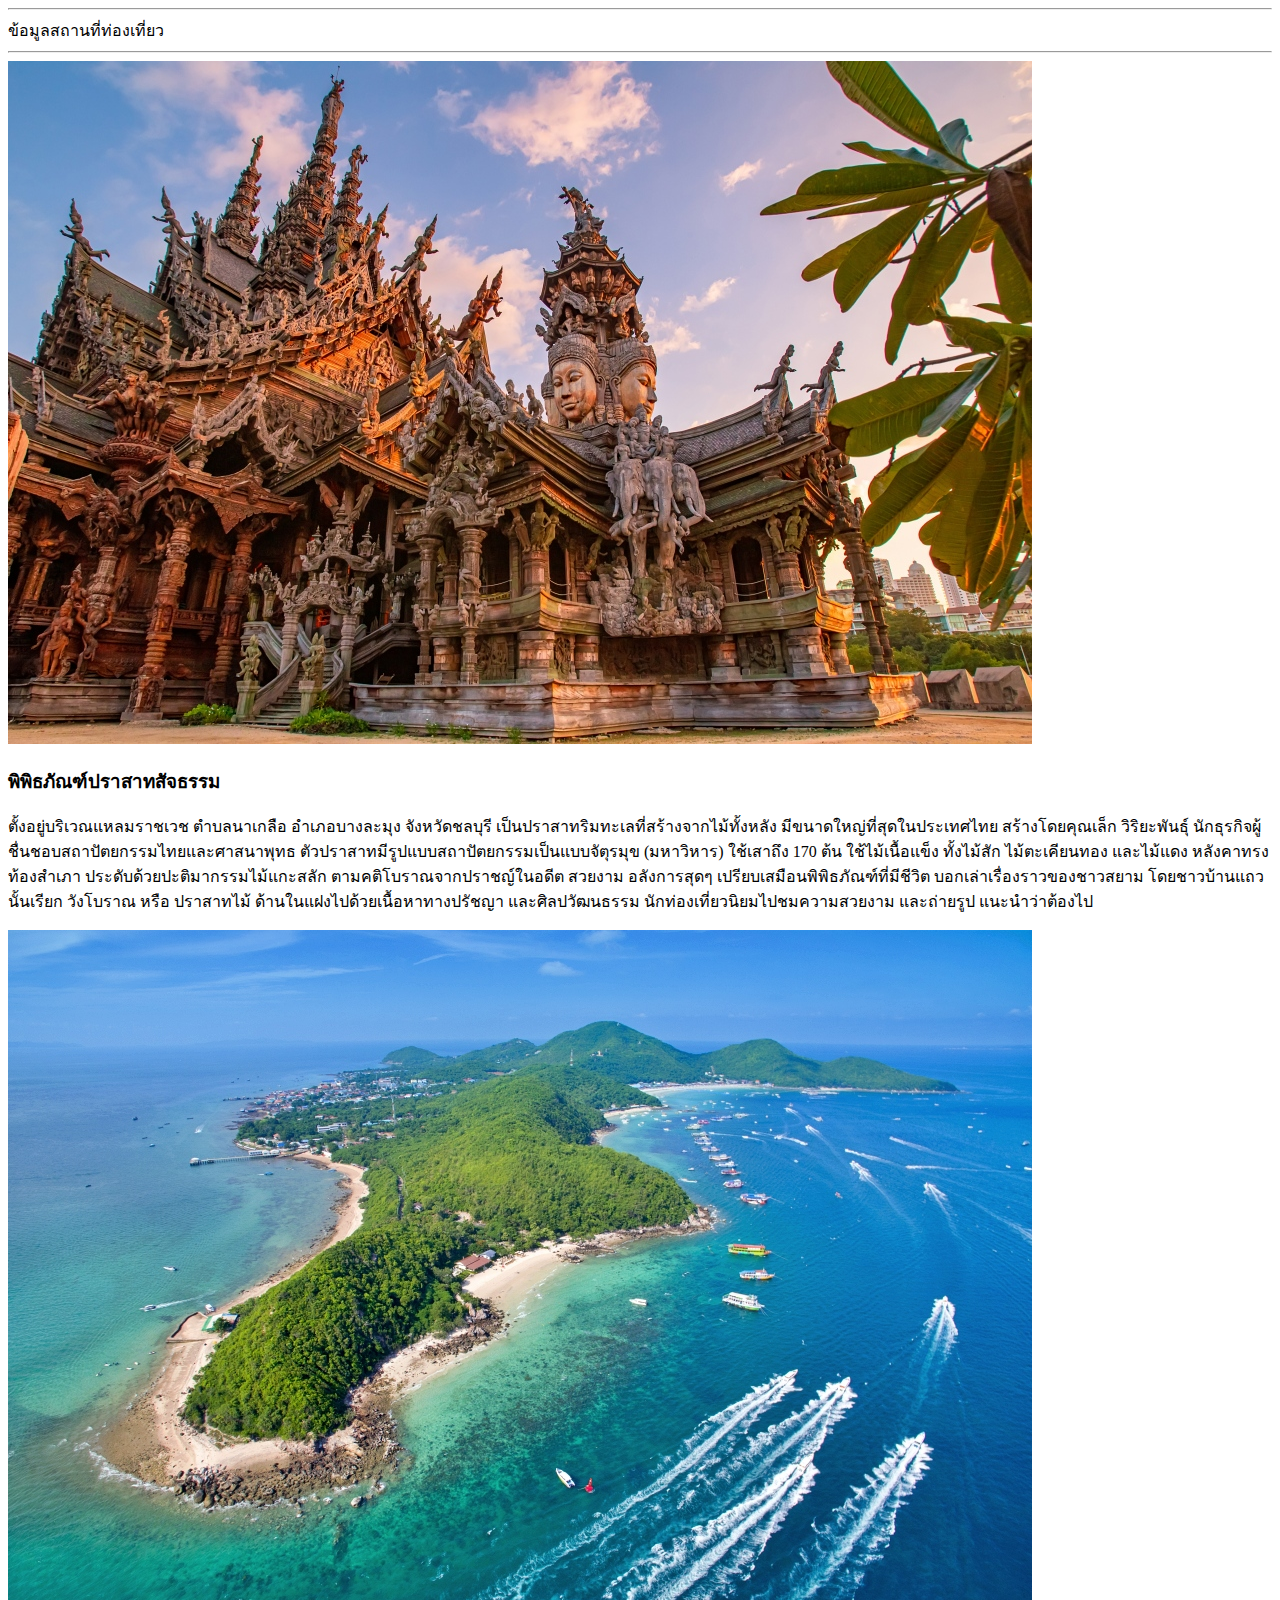
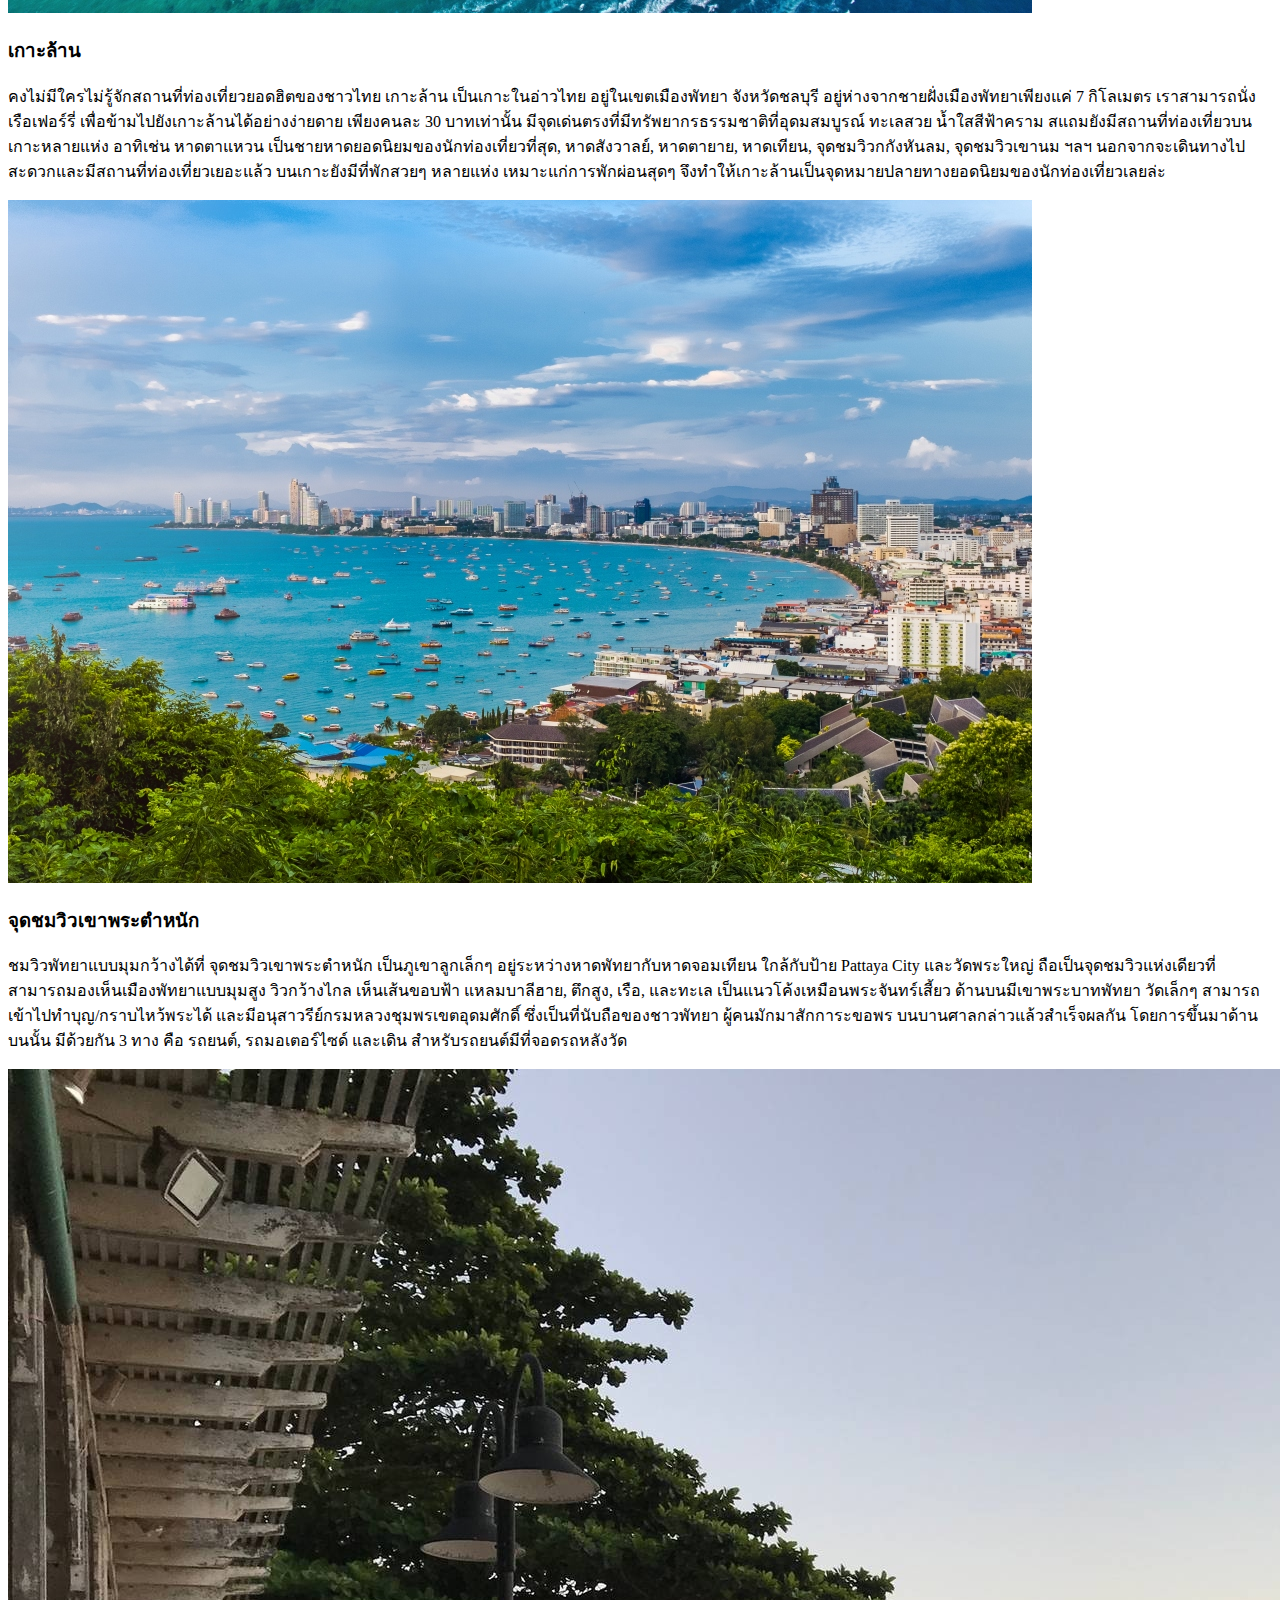
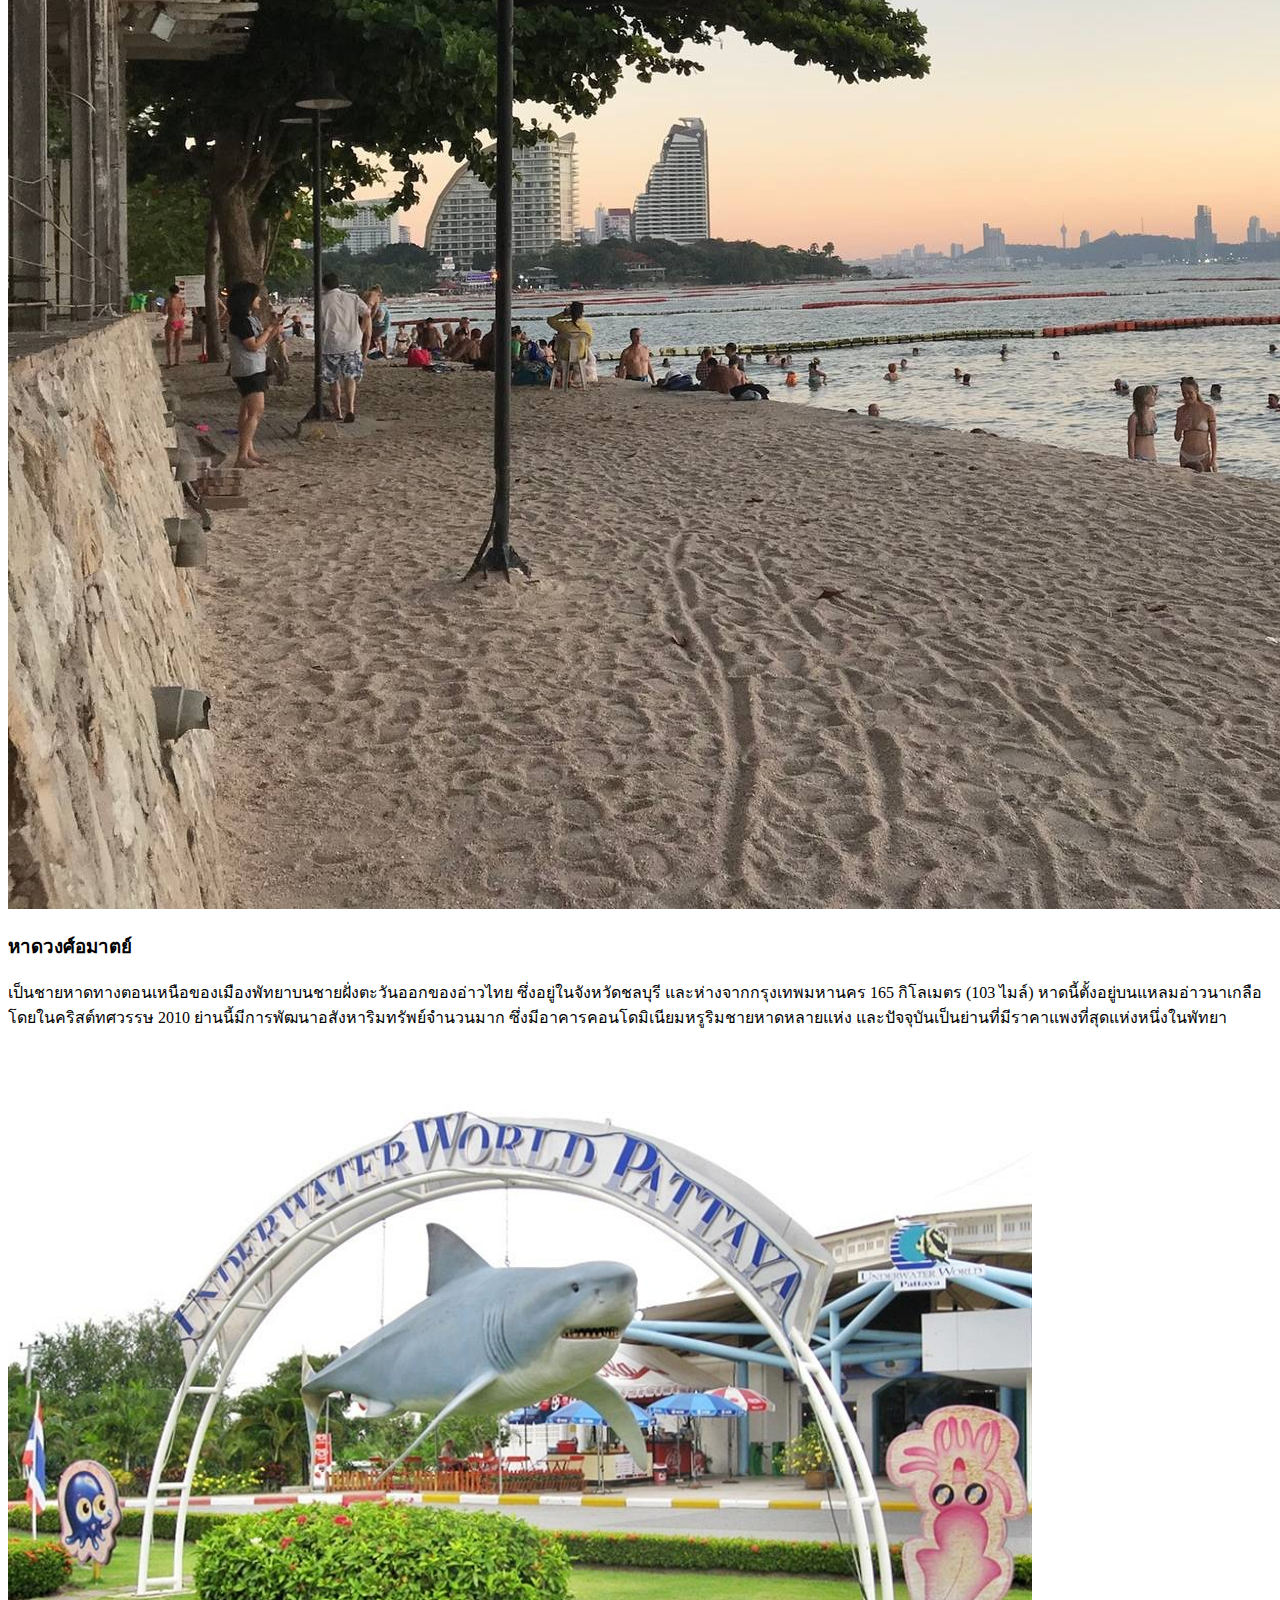
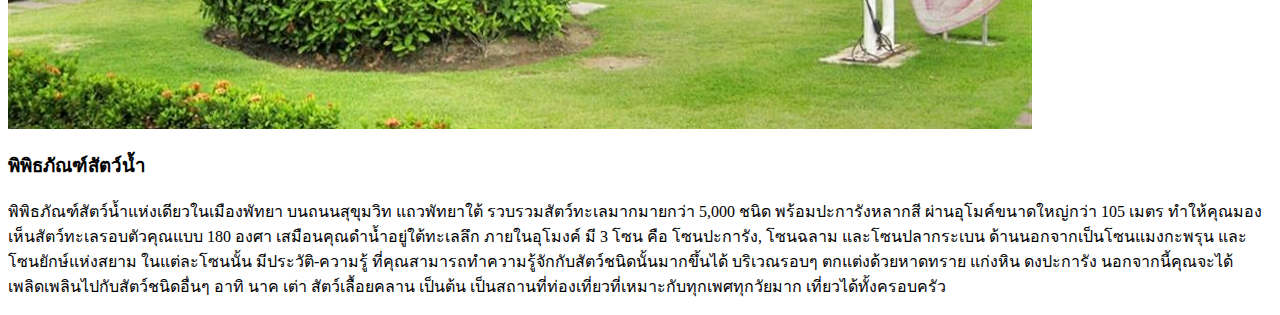
==== attractions.html @ 841179fe "เพิ่มไฟล์เดิมทั้งหมด" ====
<!DOCTYPE html>
<html lang="en">
    <head>
        <meta charset="UTF-8">
        <meta name="viewport" content="width=device-width, initial-scale=1.0">
        <title>ข้อมูลสถานที่ท่องเที่ยว</title>
        <link rel="stylesheet" href="css/styles.css">
    </head>
<body>
    <main>
        <div class="container">
            <section id="tour" class="section">
                <div class="title">
                    <hr class="line-left">
                    <span>ข้อมูลสถานที่ท่องเที่ยว</span>
                    <hr class="line-right">
                </div>
                <div class="grid-info">
                    <img class="col-img" src="images/pic1.jpg" alt="พิพิธภัณฑ์ปราสาทสัจธรรม" srcset="">
                    <article>
                        <div>
                            <h3>พิพิธภัณฑ์ปราสาทสัจธรรม</h3>
                            <p>ตั้งอยู่บริเวณแหลมราชเวช ตำบลนาเกลือ อำเภอบางละมุง จังหวัดชลบุรี เป็นปราสาทริมทะเลที่สร้างจากไม้ทั้งหลัง มีขนาดใหญ่ที่สุดในประเทศไทย สร้างโดยคุณเล็ก วิริยะพันธุ์ นักธุรกิจผู้ชื่นชอบสถาปัตยกรรมไทยและศาสนาพุทธ ตัวปราสาทมีรูปแบบสถาปัตยกรรมเป็นแบบจัตุรมุข (มหาวิหาร) ใช้เสาถึง 170 ต้น ใช้ไม้เนื้อแข็ง ทั้งไม้สัก ไม้ตะเคียนทอง และไม้แดง หลังคาทรงท้องสำเภา ประดับด้วยปะติมากรรมไม้แกะสลัก ตามคติโบราณจากปราชญ์ในอดีต สวยงาม อลังการสุดๆ เปรียบเสมือนพิพิธภัณฑ์ที่มีชีวิต บอกเล่าเรื่องราวของชาวสยาม โดยชาวบ้านแถวนั้นเรียก วังโบราณ หรือ ปราสาทไม้ ด้านในแฝงไปด้วยเนื้อหาทางปรัชญา และศิลปวัฒนธรรม นักท่องเที่ยวนิยมไปชมความสวยงาม และถ่ายรูป แนะนำว่าต้องไป</p>
                            <!-- ลิงก์รูปภาพ https://www.suratthanitourism.com/wp-content/uploads/2019/08/%E0%B8%AD%E0%B8%B8%E0%B8%97%E0%B8%A2%E0%B8%B2%E0%B8%99%E0%B9%81%E0%B8%AB%E0%B9%88%E0%B8%87%E0%B8%8A%E0%B8%B2%E0%B8%95%E0%B8%B4%E0%B9%80%E0%B8%82%E0%B8%B2%E0%B8%AA%E0%B8%81_23.jpg -->
                        </div>
                    </article>
                </div>
                <div class="grid-info">
                    <img class="col-img" src="images/pic3.jpg" alt="เกาะล้าน" srcset="">
                    <article>
                        <div>
                            <h3>เกาะล้าน</h3>
                            <p>คงไม่มีใครไม่รู้จักสถานที่ท่องเที่ยวยอดฮิตของชาวไทย เกาะล้าน เป็นเกาะในอ่าวไทย อยู่ในเขตเมืองพัทยา จังหวัดชลบุรี อยู่ห่างจากชายฝั่งเมืองพัทยาเพียงแค่ 7 กิโลเมตร เราสามารถนั่งเรือเฟอร์รี่ เพื่อข้ามไปยังเกาะล้านได้อย่างง่ายดาย เพียงคนละ 30 บาทเท่านั้น มีจุดเด่นตรงที่มีทรัพยากรธรรมชาติที่อุดมสมบูรณ์ ทะเลสวย น้ำใสสีฟ้าคราม สแถมยังมีสถานที่ท่องเที่ยวบนเกาะหลายแห่ง อาทิเช่น หาดตาแหวน เป็นชายหาดยอดนิยมของนักท่องเที่ยวที่สุด, หาดสังวาลย์, หาดตายาย, หาดเทียน, จุดชมวิวกกังหันลม, จุดชมวิวเขานม ฯลฯ นอกจากจะเดินทางไปสะดวกและมีสถานที่ท่องเที่ยวเยอะแล้ว บนเกาะยังมีที่พักสวยๆ หลายแห่ง เหมาะแก่การพักผ่อนสุดๆ จึงทำให้เกาะล้านเป็นจุดหมายปลายทางยอดนิยมของนักท่องเที่ยวเลยล่ะ</p>
                            <!-- ลิงก์รูปภาพ https://www.suratthanitourism.com/wp-content/uploads/2019/08/%E0%B8%AD%E0%B8%B8%E0%B8%97%E0%B8%A2%E0%B8%B2%E0%B8%99%E0%B9%81%E0%B8%AB%E0%B9%88%E0%B8%87%E0%B8%8A%E0%B8%B2%E0%B8%95%E0%B8%B4%E0%B9%80%E0%B8%82%E0%B8%B2%E0%B8%AA%E0%B8%81_23.jpg -->
                        </div>
                    </article>
                </div>
                <div class="grid-info">
                    <img class="col-img" src="images/pic2.jpg" alt="จุดชมวิวเขาพระตำหนัก" srcset="">
                    <article>
                        <div>
                            <h3>จุดชมวิวเขาพระตำหนัก</h3>
                            <p>ชมวิวพัทยาแบบมุมกว้างได้ที่ จุดชมวิวเขาพระตำหนัก เป็นภูเขาลูกเล็กๆ อยู่ระหว่างหาดพัทยากับหาดจอมเทียน ใกล้กับป้าย Pattaya City และวัดพระใหญ่ ถือเป็นจุดชมวิวแห่งเดียวที่สามารถมองเห็นเมืองพัทยาแบบมุมสูง วิวกว้างไกล เห็นเส้นขอบฟ้า แหลมบาลีฮาย, ตึกสูง, เรือ, และทะเล เป็นแนวโค้งเหมือนพระจันทร์เสี้ยว ด้านบนมีเขาพระบาทพัทยา วัดเล็กๆ สามารถเข้าไปทำบุญ/กราบไหว้พระได้ และมีอนุสาวรีย์กรมหลวงชุมพรเขตอุดมศักดิ์ ซึ่งเป็นที่นับถือของชาวพัทยา ผู้คนมักมาสักการะขอพร บนบานศาลกล่าวแล้วสำเร็จผลกัน โดยการขึ้นมาด้านบนนั้น มีด้วยกัน 3 ทาง คือ รถยนต์, รถมอเตอร์ไซด์ และเดิน สำหรับรถยนต์มีที่จอดรถหลังวัด</p>
                            <!-- ลิงก์รูปภาพ https://www.suratthanitourism.com/wp-content/uploads/2019/08/%E0%B8%AD%E0%B8%B8%E0%B8%97%E0%B8%A2%E0%B8%B2%E0%B8%99%E0%B9%81%E0%B8%AB%E0%B9%88%E0%B8%87%E0%B8%8A%E0%B8%B2%E0%B8%95%E0%B8%B4%E0%B9%80%E0%B8%82%E0%B8%B2%E0%B8%AA%E0%B8%81_23.jpg -->
                        </div>
                    </article>
                </div>
                <div class="grid-info">
                    <img class="col-img" src="images/pic5.jpg" alt="หาดวงศ์อมาตย์" srcset="">
                    <article>
                        <div>
                            <h3>หาดวงศ์อมาตย์</h3>
                            <p>เป็นชายหาดทางตอนเหนือของเมืองพัทยาบนชายฝั่งตะวันออกของอ่าวไทย ซึ่งอยู่ในจังหวัดชลบุรี และห่างจากกรุงเทพมหานคร 165 กิโลเมตร (103 ไมล์) หาดนี้ตั้งอยู่บนแหลมอ่าวนาเกลือ โดยในคริสต์ทศวรรษ 2010 ย่านนี้มีการพัฒนาอสังหาริมทรัพย์จำนวนมาก ซึ่งมีอาคารคอนโดมิเนียมหรูริมชายหาดหลายแห่ง และปัจจุบันเป็นย่านที่มีราคาแพงที่สุดแห่งหนึ่งในพัทยา</p>
                            <!-- ลิงก์รูปภาพ https://www.suratthanitourism.com/wp-content/uploads/2019/08/%E0%B8%AD%E0%B8%B8%E0%B8%97%E0%B8%A2%E0%B8%B2%E0%B8%99%E0%B9%81%E0%B8%AB%E0%B9%88%E0%B8%87%E0%B8%8A%E0%B8%B2%E0%B8%95%E0%B8%B4%E0%B9%80%E0%B8%82%E0%B8%B2%E0%B8%AA%E0%B8%81_23.jpg -->
                        </div>
                    </article>
                </div>
                <div class="grid-info">
                    <img class="col-img" src="images/pic4.jpg" alt="พิพิธภัณฑ์สัตว์น้ำ" srcset="">
                    <article>
                        <div>
                            <h3>พิพิธภัณฑ์สัตว์น้ำ</h3>
                            <p>พิพิธภัณฑ์สัตว์น้ำแห่งเดียวในเมืองพัทยา บนถนนสุขุมวิท แถวพัทยาใต้ รวบรวมสัตว์ทะเลมากมายกว่า 5,000 ชนิด พร้อมปะการังหลากสี ผ่านอุโมค์ขนาดใหญ่กว่า 105 เมตร ทำให้คุณมองเห็นสัตว์ทะเลรอบตัวคุณแบบ 180 องศา เสมือนคุณดำน้ำอยู่ใต้ทะเลลึก ภายในอุโมงค์ มี 3 โซน คือ โซนปะการัง, โซนฉลาม และโซนปลากระเบน ด้านนอกจากเป็นโซนแมงกะพรุน และโซนยักษ์แห่งสยาม ในแต่ละโซนนั้น มีประวัติ-ความรู้ ที่คุณสามารถทำความรู้จักกับสัตว์ชนิดนั้นมากขึ้นได้ บริเวณรอบๆ ตกแต่งด้วยหาดทราย แก่งหิน ดงปะการัง นอกจากนี้คุณจะได้เพลิดเพลินไปกับสัตว์ชนิดอื่นๆ อาทิ นาค เต่า สัตว์เลื้อยคลาน เป็นต้น เป็นสถานที่ท่องเที่ยวที่เหมาะกับทุกเพศทุกวัยมาก เที่ยวได้ทั้งครอบครัว</p>
                            <!-- ลิงก์รูปภาพ https://www.suratthanitourism.com/wp-content/uploads/2019/08/%E0%B8%AD%E0%B8%B8%E0%B8%97%E0%B8%A2%E0%B8%B2%E0%B8%99%E0%B9%81%E0%B8%AB%E0%B9%88%E0%B8%87%E0%B8%8A%E0%B8%B2%E0%B8%95%E0%B8%B4%E0%B9%80%E0%B8%82%E0%B8%B2%E0%B8%AA%E0%B8%81_23.jpg -->
                        </div>
                    </article>
                </div>
            </section>
        </div>
    </main>
</body>
</html>
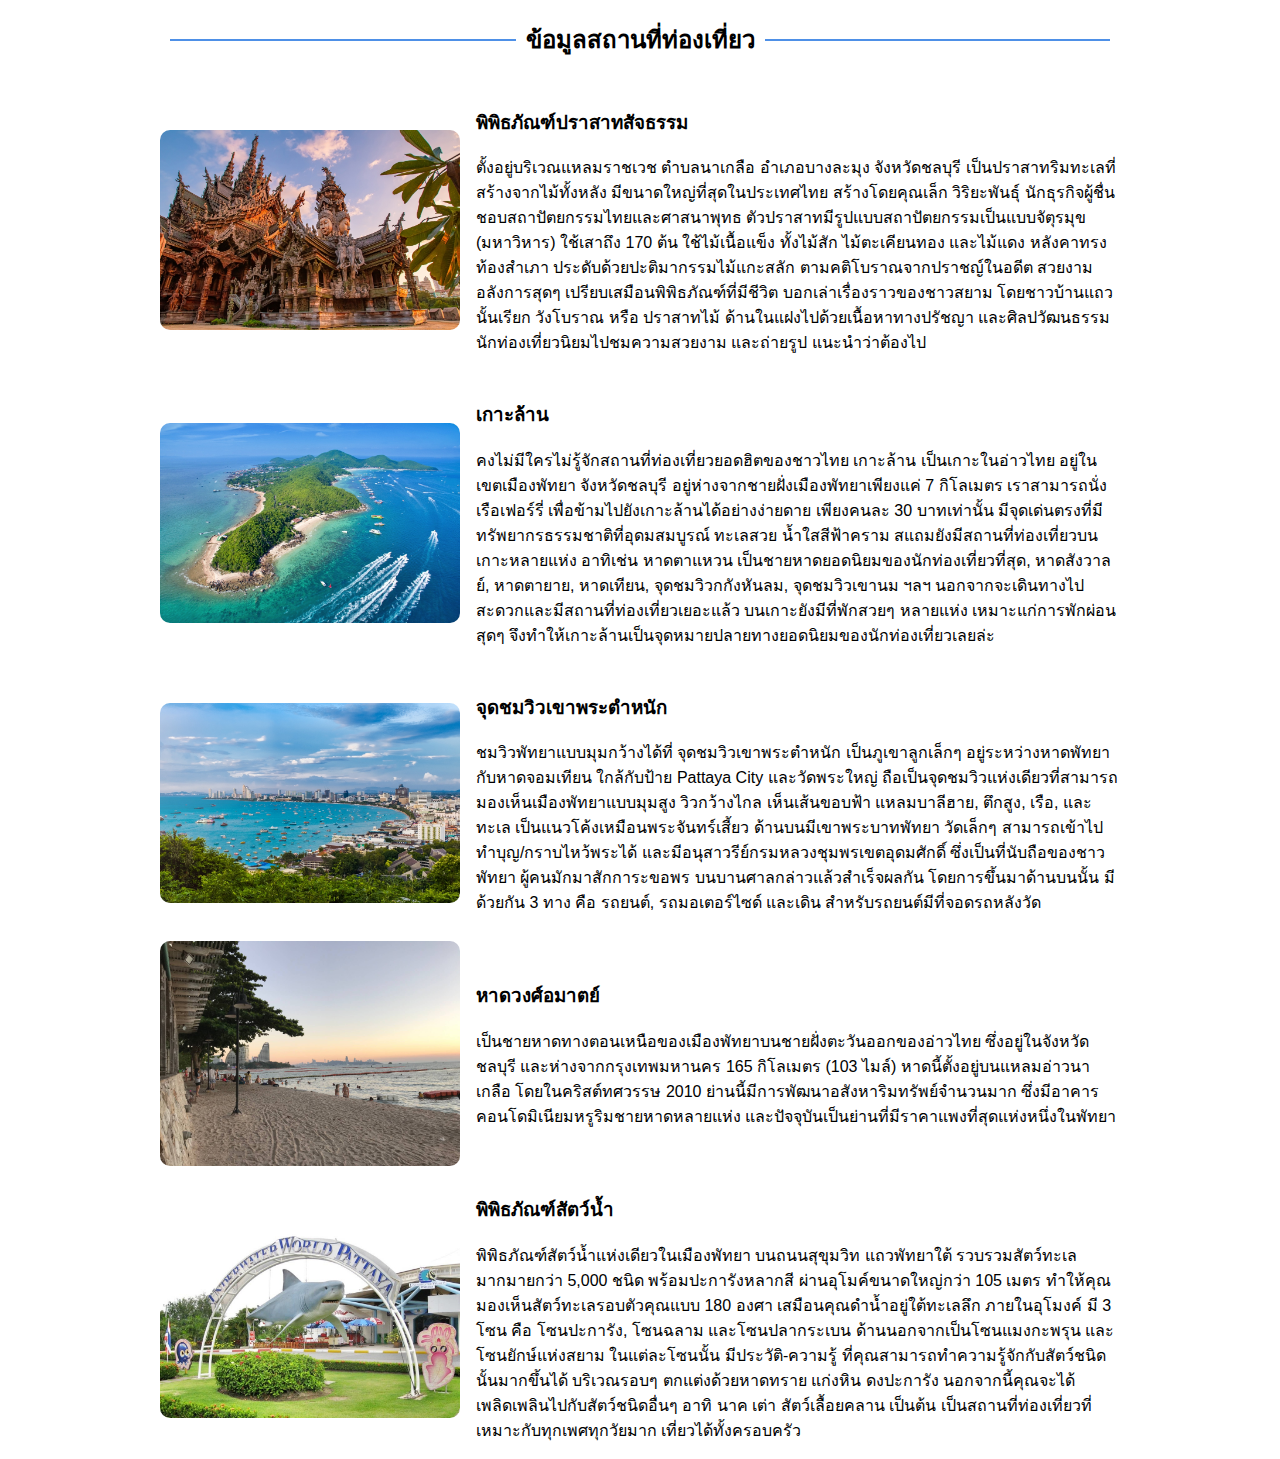
==== commit 94349afb: "เพิ่ม Search Box" ====
--- a/attractions.html
+++ b/attractions.html
@@ -4,7 +4,7 @@
         <meta charset="UTF-8">
         <meta name="viewport" content="width=device-width, initial-scale=1.0">
         <title>ข้อมูลสถานที่ท่องเที่ยว</title>
-        <link rel="stylesheet" href="css/styles.css">
+        <link rel="stylesheet" href="css/style.css">
     </head>
 <body>
     <main>
--- a/css/style.css
+++ b/css/style.css
@@ -0,0 +1,215 @@
+body {
+    padding: 0px;
+    margin: 0px;
+    font-family: "Kanit", sans-serif;
+    font-weight: 500;
+    font-style: normal;
+}
+/* index.html */
+.nav-list {
+    background-color: rgb(3, 78, 121);
+    list-style: none;
+    display: flex;
+    justify-content: center;
+    padding: 20px 0px 20px 0px;
+}
+.nav-list a {
+    font-size: 1.2rem;
+    text-decoration: none;
+    color: #ffffff;
+    padding: 2rem;
+}
+.nav-list a:hover{
+    color: #000000;
+}
+.nav-list a[aria-current="page"] {
+    font-weight: bold;
+    color: #ffffff;
+}
+.container{
+    width: 960px;
+    padding-left: 3rem;
+    padding-right: 3rem;
+    margin-left: auto;
+    margin-right: auto;
+}
+.grid-hl{
+    display: grid;
+    gap: 1rem;
+    grid-template-columns: 1fr 1fr 1fr;
+}
+.pic{
+    display: flex;
+    width: 100%;
+    height: 100%; 
+    flex-direction: column;
+    align-items: center;
+    justify-content: center;
+}
+.pic-img{
+    width: 300px;
+    height: auto;
+    border-radius: 10px;
+}
+.logo{
+    display: flex;
+    justify-content: center;
+}
+.logo img{
+    width: 1920px;
+    height: auto;
+    padding-top: 10px;
+}
+.text-center{
+    display: flex;
+    justify-content: center;
+}
+footer {
+    background: rgb(3, 78, 121)range;
+    color: #fff;
+    text-align: center;
+    padding-left: 3rem;
+    padding-right: 3rem;
+    margin-left: auto;
+    margin-right: auto;
+    bottom: 0;
+   }
+   .grid-info {
+    display: grid;
+    grid-template-columns: auto 1fr; 
+    gap: 1rem; 
+    align-items: center;
+    padding-top: 10px;
+}
+.grid-info img {
+    max-width: 300px;
+    border-radius: 10px;
+}
+.title {
+    display: flex;
+    align-items: center;
+    justify-content: center;
+    font-size: 24px;
+    font-weight: bold;
+    margin: 20px 0;
+}
+.line-left,
+.line-right {
+    flex: 1;
+    border: 0;
+    border-top: 2px solid #4e90e7; 
+    margin: 0 10px; 
+}
+/* contact.html */
+form {
+    background-color: #ffffff;
+    border-radius: 10px;
+    padding: 2rem;
+    box-shadow: 0 4px 8px rgba(0, 0, 0, 0.1);
+}
+
+.form-group {
+    margin-bottom: 1.5rem;
+}
+
+label {
+    display: block;
+    font-weight: bold;
+    margin-bottom: 0.5rem;
+}
+
+input, textarea, button {
+    width: 100%;
+    padding: 0.75rem;
+    border: 1px solid #cccccc;
+    border-radius: 5px;
+    font-size: 1rem;
+    box-sizing: border-box;
+}
+
+input:focus, textarea:focus {
+    border-color: #007bff;
+    outline: none;
+    box-shadow: 0 0 5px rgba(0, 123, 255, 0.5);
+}
+
+textarea {
+    resize: none;
+}
+
+button {
+    background-color: #007bff;
+    color: #ffffff;
+    border: none;
+    cursor: pointer;
+    transition: background-color 0.3s ease;
+}
+
+button:hover {
+    background-color: #0056b3;
+}
+
+small {
+    display: block;
+    margin-top: 0.5rem;
+    font-size: 0.9rem;
+    color: #666666;
+}
+.scroll-to-top {
+    position: fixed;
+    bottom: 20px;
+    right: 20px;
+    background-color: #007bff;
+    color: white;
+    border: none;
+    border-radius: 5px;
+    padding: 10px 15px;
+    cursor: pointer;
+    font-size: 16px;
+    display: none; /* ซ่อนปุ่มจนกว่าจะเลื่อนหน้าจอลง */
+}
+
+.scroll-to-top:hover {
+    background-color: #0056b3;
+}
+/* ทำให้ Navbar เป็น Hamburger Menu เมื่อหน้าจอเล็ก */
+.menu-toggle {
+    display: none; /* ซ่อนเมนู Hamburger ในตอนแรก */
+    flex-direction: column;
+    cursor: pointer;
+}
+
+.menu-toggle .bar {
+    width: 25px;
+    height: 3px;
+    background-color: #fff;
+    margin: 5px 0;
+}
+
+/* เมื่อหน้าจอเล็กกว่า 768px ให้แสดง Hamburger menu */
+@media (max-width: 768px) {
+    .nav-list {
+        display: none; /* ซ่อนเมนูเดิม */
+        flex-direction: column;
+        align-items: center;
+        width: 100%;
+        background-color: rgb(3, 78, 121); /* ทำให้เมนูมีพื้นหลัง */
+        position: absolute;
+        top: 60px; /* ปรับตำแหน่งของเมนู */
+        left: 0;
+    }
+
+    .menu-toggle {
+        display: flex; /* แสดง Hamburger menu */
+    }
+
+    .nav-list.active {
+        display: flex; /* เมื่อคลิกที่ Hamburger ให้แสดงเมนู */
+    }
+
+    .nav-list a {
+        padding: 1rem;
+        text-align: center;
+        width: 100%; /* ขยายลิงก์ให้เต็มความกว้าง */
+    }
+}
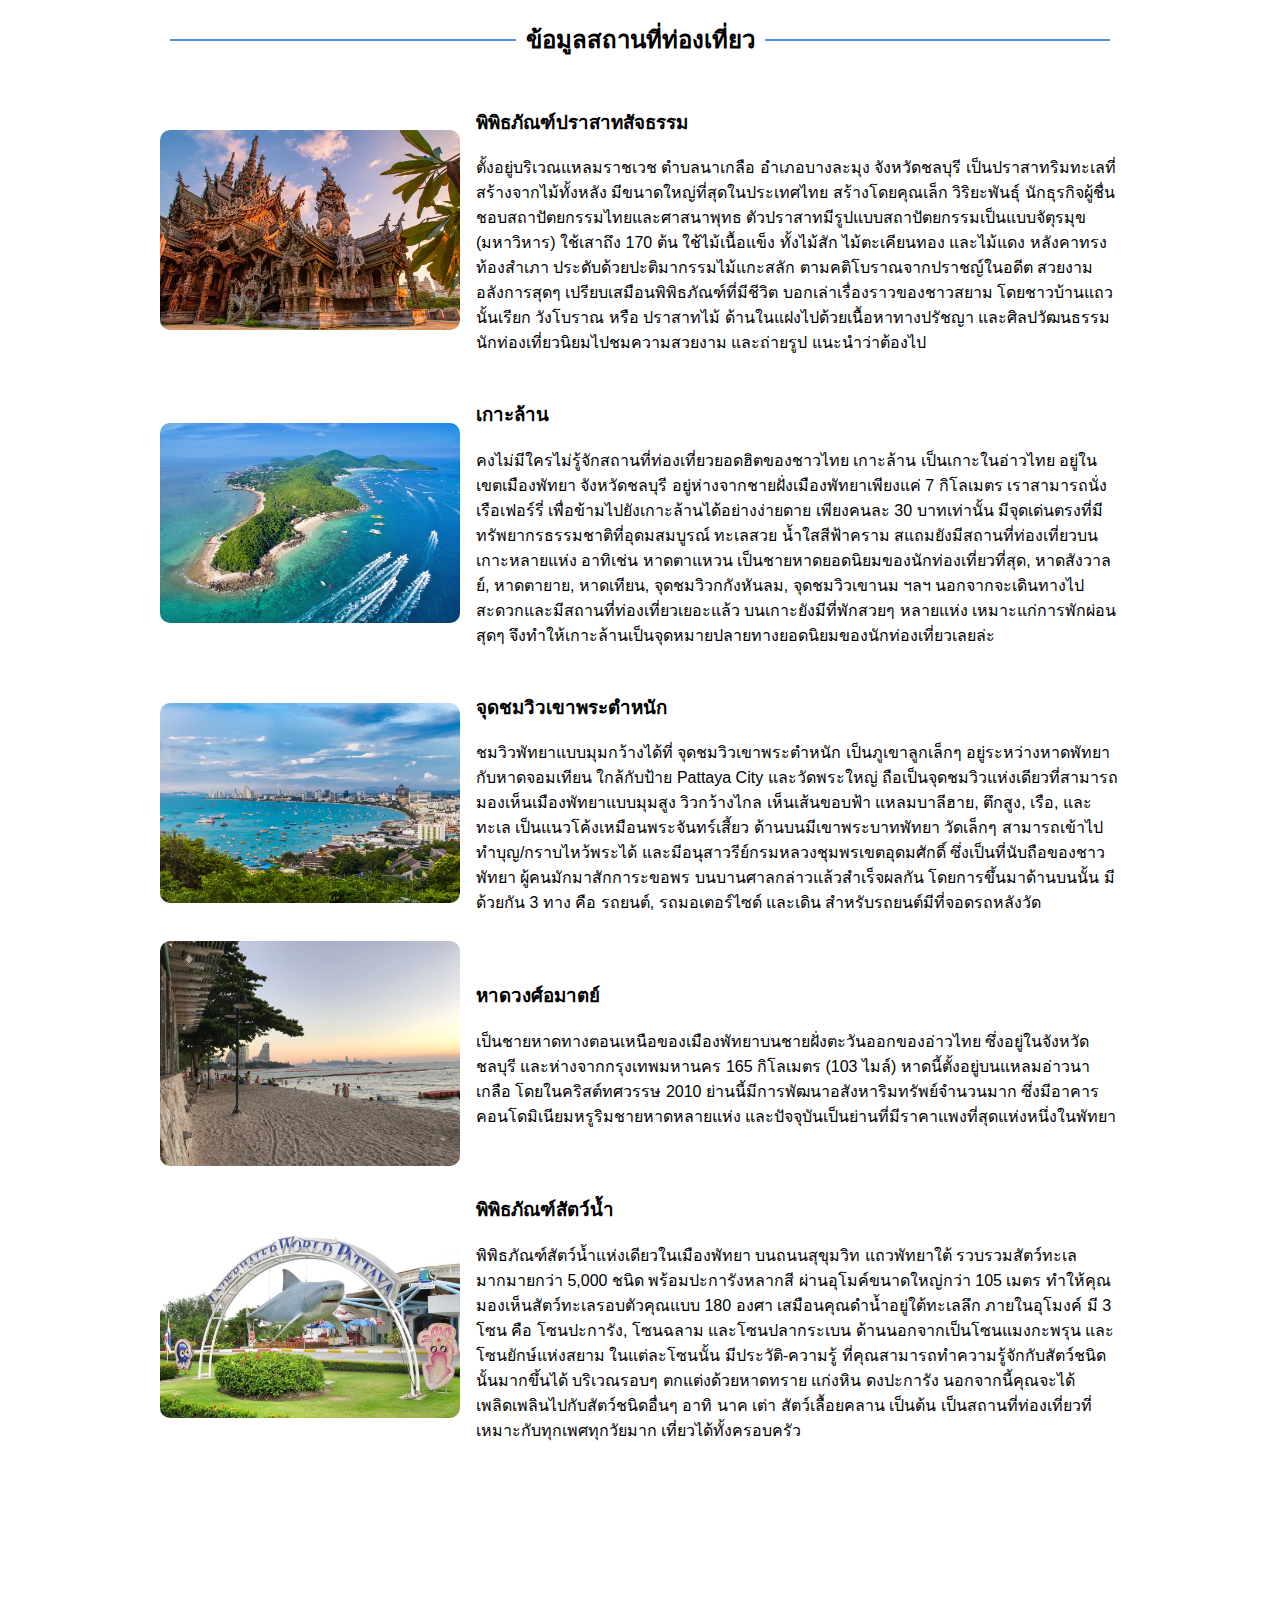
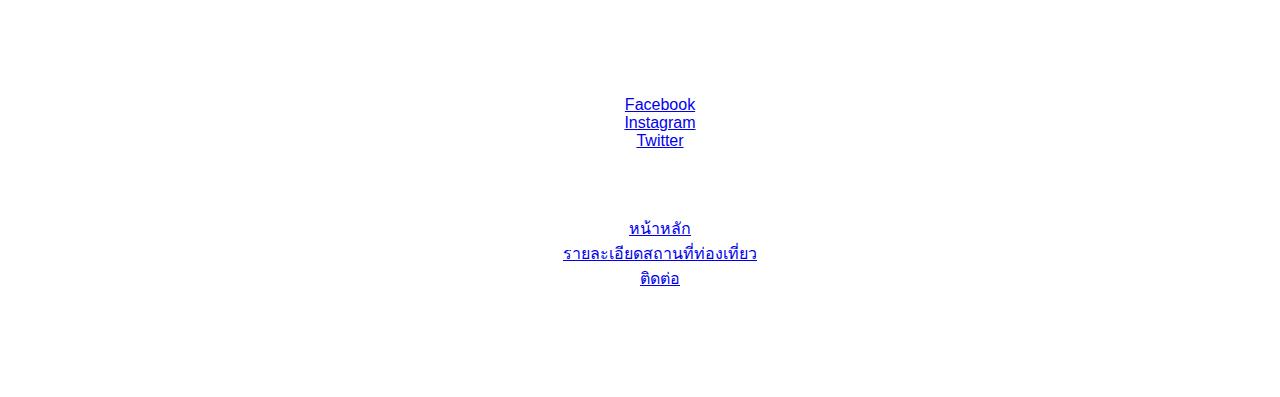
==== commit a9ab4bd5: "เพิ่ม Footer ในทุกหน้า" ====
--- a/attractions.html
+++ b/attractions.html
@@ -68,5 +68,45 @@
             </section>
         </div>
     </main>
+    <footer class="footer">
+        <div class="container">
+            <div class="row">
+                <!-- ข้อมูลติดต่อ -->
+                <div class="col-12 col-md-3 mb-4">
+                    <h5>ข้อมูลติดต่อ</h5>
+                    <p>ที่อยู่: 123 ถนนสายหลัก, จังหวัดชลบุรี, ประเทศไทย</p>
+                    <p>โทร: 012-345-6789</p>
+                    <p>อีเมล: contact@example.com</p>
+                </div>
+    
+                <!-- Social Media Links -->
+                <div class="col-12 col-md-3 mb-4">
+                    <h5>ติดตามเรา</h5>
+                    <ul class="list-unstyled">
+                        <li><a href="https://www.facebook.com" target="_blank">Facebook</a></li>
+                        <li><a href="https://www.instagram.com" target="_blank">Instagram</a></li>
+                        <li><a href="https://twitter.com" target="_blank">Twitter</a></li>
+                    </ul>
+                </div>
+    
+                <!-- ลิงก์เมนูที่สำคัญ -->
+                <div class="col-12 col-md-3 mb-4">
+                    <h5>เมนูสำคัญ</h5>
+                    <ul class="list-unstyled">
+                        <li><a href="index.html">หน้าหลัก</a></li>
+                        <li><a href="attractions.html">รายละเอียดสถานที่ท่องเที่ยว</a></li>
+                        <li><a href="contact.html">ติดต่อ</a></li>
+                    </ul>
+                </div>
+    
+                <!-- Copyright Notice -->
+                <div class="col-12 col-md-3 mb-4">
+                    <h5>ลิขสิทธิ์</h5>
+                    <p>&copy; 2025 ข้อมูลสถานที่ท่องเที่ยวในจังหวัดชลบุรี. All rights reserved.</p>
+                </div>
+            </div>
+        </div>
+        <button class="scroll-to-top" onclick="scrollToTop()">ขึ้นบน</button>
+    </footer>    
 </body>
 </html>--- a/css/style.css
+++ b/css/style.css
@@ -213,3 +213,142 @@
         width: 100%; /* ขยายลิงก์ให้เต็มความกว้าง */
     }
 }
+/* สไตล์สำหรับ Logo */
+.logo img {
+    width: 150px;
+}
+
+/* Navbar menu */
+.menu {
+    display: flex;
+    justify-content: space-between;
+    align-items: center;
+}
+
+/* เมนูต่างๆ */
+.nav-list {
+    display: flex;
+    list-style: none;
+    padding: 0;
+}
+
+.nav-list li {
+    margin: 0 10px;
+}
+
+.nav-list a {
+    text-decoration: none;
+    color: black;
+}
+
+/* Search Box */
+.search-box input {
+    padding: 5px 10px;
+    font-size: 16px;
+    border-radius: 5px;
+}
+
+/* สไตล์สำหรับมือถือ: แสดงปุ่ม hamburger */
+.menu-toggle {
+    display: none;
+    flex-direction: column;
+    cursor: pointer;
+}
+
+.menu-toggle .bar {
+    background-color: black;
+    height: 3px;
+    width: 25px;
+    margin: 4px 0;
+}
+
+/* Media Query สำหรับขนาดมือถือ */
+@media (max-width: 768px) {
+    /* ซ่อนเมนูแนวนอนบนมือถือ */
+    .nav-list {
+        display: none;
+        flex-direction: column;
+        width: 100%;
+        text-align: center;
+    }
+    
+    .nav-list li {
+        margin: 15px 0;
+    }
+
+    /* แสดง Hamburger Button */
+    .menu-toggle {
+        display: flex;
+    }
+
+    /* เมื่อเมนูเปิดให้แสดง */
+    .nav-list.active {
+        display: flex;
+    }
+}
+/* ปรับแต่งพื้นหลัง Navbar */
+.header {
+    background-color: #2C3E50; /* สีน้ำเงินเข้ม */
+    padding: 10px 20px;
+}
+
+/* ปรับแต่งเมนู */
+.nav-list a {
+    text-decoration: none;
+    color: white;
+    padding: 10px 15px;
+    font-size: 16px;
+    border-radius: 5px;
+    transition: background-color 0.3s ease;
+}
+
+.nav-list a:hover {
+    background-color: #34495E; /* สีที่เข้มขึ้นเมื่อโฮเวอร์ */
+}
+
+/* เพิ่มขอบและเงาให้เมนู */
+.menu {
+    display: flex;
+    justify-content: space-between;
+    align-items: center;
+    box-shadow: 0 2px 5px rgba(0, 0, 0, 0.1); /* เงาบาง ๆ */
+    border-radius: 8px;
+}
+
+/* เพิ่มเงาให้ปุ่ม Hamburger */
+.menu-toggle .bar {
+    background-color: white;
+    height: 3px;
+    width: 25px;
+    margin: 4px 0;
+}
+
+/* เมนูขยายเมื่อเปิดบนมือถือ */
+.nav-list.active {
+    display: flex;
+    background-color: #34495E;
+    border-radius: 5px;
+}
+/* ปรับแต่ง Hamburger button */
+.menu-toggle {
+    display: flex;
+    flex-direction: column;
+    justify-content: space-around;
+    width: 30px;
+    height: 25px;
+    cursor: pointer;
+    transition: transform 0.3s ease;
+}
+
+.menu-toggle .bar {
+    background-color: #FFF;
+    height: 3px;
+    width: 100%;
+    border-radius: 5px;
+}
+
+/* เปลี่ยนขนาดไอคอนเมื่อเมนูเปิด */
+.menu-toggle.active {
+    transform: rotate(90deg);
+}
+
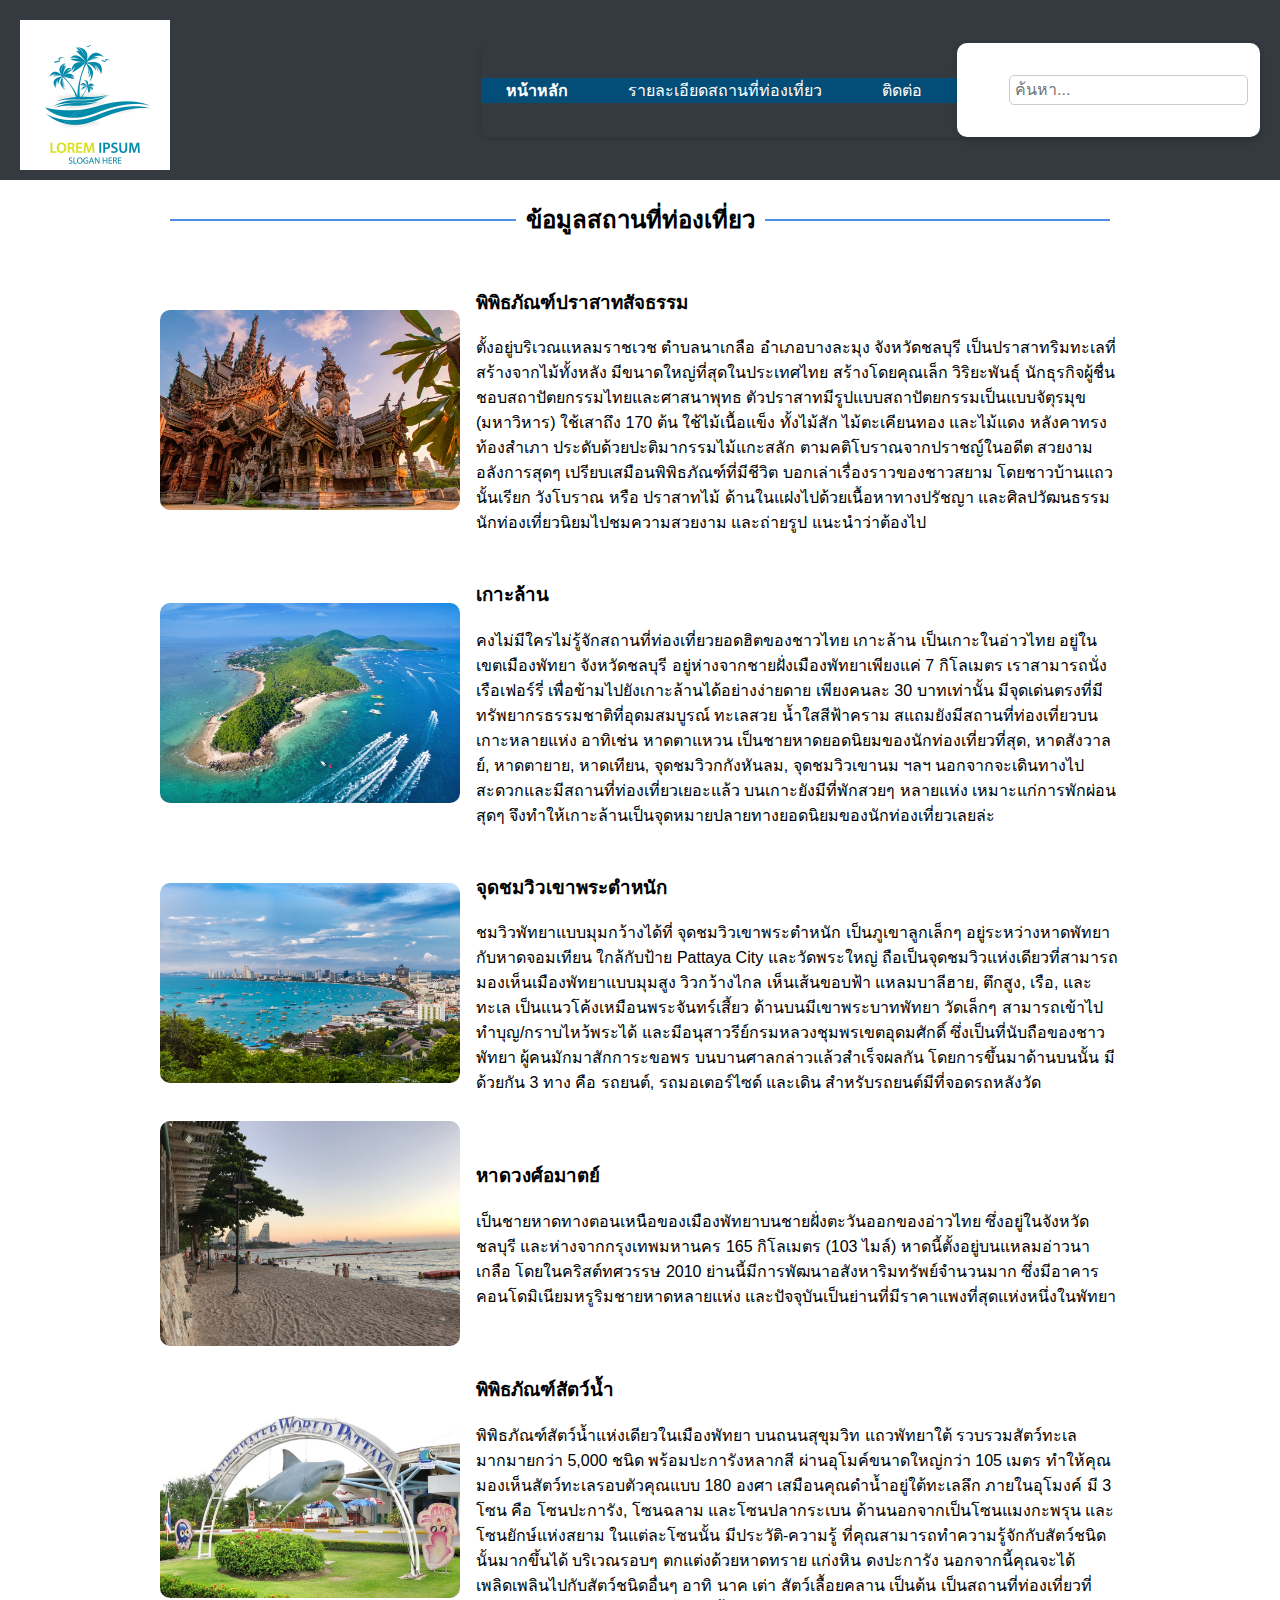
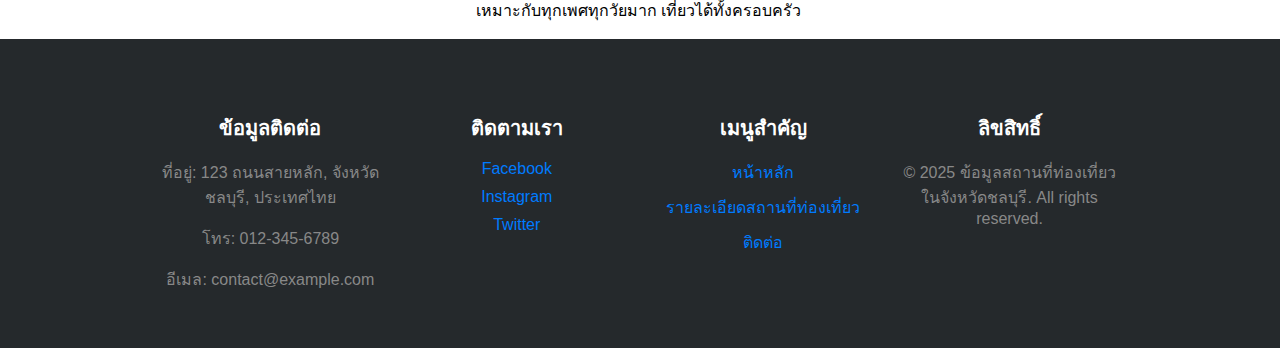
==== commit 384a2264: "เพิ่ม logo" ====
--- a/attractions.html
+++ b/attractions.html
@@ -7,6 +7,31 @@
         <link rel="stylesheet" href="css/style.css">
     </head>
 <body>
+    <header class="header">
+        <div class="logo">
+            <img src="images/sss.jpg" alt="logo website" />
+        </div>
+        <nav class="menu">
+            <!-- Hamburger Button for mobile -->
+            <div class="menu-toggle" onclick="toggleMenu()">
+                <span class="bar"></span>
+                <span class="bar"></span>
+                <span class="bar"></span>
+            </div>
+    
+            <!-- Navbar links -->
+            <ul class="nav-list">
+                <li><a href="index.html" aria-current="page">หน้าหลัก</a></li>
+                <li><a href="attractions.html">รายละเอียดสถานที่ท่องเที่ยว</a></li>
+                <li><a href="contact.html">ติดต่อ</a></li>
+            </ul>
+    
+            <!-- Search Box -->
+            <form class="search-box" action="#" method="get">
+                <input type="text" placeholder="ค้นหา..." name="search">
+            </form>
+        </nav>
+    </header>    
     <main>
         <div class="container">
             <section id="tour" class="section">
--- a/css/style.css
+++ b/css/style.css
@@ -351,4 +351,186 @@
 .menu-toggle.active {
     transform: rotate(90deg);
 }
-
+/* ส่วนของ Footer */
+.footer {
+    background-color: #25292c;
+    padding: 40px 0;
+    text-align: center;
+}
+
+.footer h5 {
+    font-size: 1.25rem;
+    font-weight: bold;
+    margin-bottom: 15px;
+}
+
+.footer p {
+    font-size: 1rem;
+    color: #888888;
+}
+
+.footer ul {
+    list-style-type: none;
+    padding: 0;
+}
+
+.footer ul li {
+    margin-bottom: 10px;
+}
+
+.footer ul li a {
+    text-decoration: none;
+    color: #007bff;
+}
+
+.footer ul li a:hover {
+    color: #0056b3;
+}
+
+/* ส่วนปุ่มขึ้นบน */
+.scroll-to-top {
+    display: none;
+    position: fixed;
+    bottom: 20px;
+    right: 20px;
+    background-color: #007bff;
+    color: white;
+    border: none;
+    border-radius: 50%;
+    padding: 15px;
+    font-size: 16px;
+    cursor: pointer;
+    box-shadow: 0 4px 8px rgba(0, 0, 0, 0.1);
+}
+
+.scroll-to-top:hover {
+    background-color: #0056b3;
+}
+
+/* ส่วนของ Grid */
+.footer .row {
+    display: flex;
+    flex-wrap: wrap;
+    justify-content: space-between;
+}
+
+.footer .col-12 {
+    flex: 0 0 100%;
+    max-width: 100%;
+}
+
+.footer .col-md-3 {
+    flex: 0 0 23%;
+    max-width: 23%;
+}
+
+@media (max-width: 768px) {
+    .footer .col-md-3 {
+        flex: 0 0 48%;
+        max-width: 48%;
+    }
+}
+
+@media (max-width: 576px) {
+    .footer .col-md-3 {
+        flex: 0 0 100%;
+        max-width: 100%;
+    }
+}
+/* Header Styles */
+.header {
+    background-color: #343a40; /* สีพื้นหลังเข้ม */
+    color: white;
+    padding: 10px 20px;
+    display: flex;
+    justify-content: space-between;
+    align-items: center;
+    position: relative;
+}
+
+.logo img {
+    width: 150px;
+    height: auto;
+}
+
+.menu {
+    display: flex;
+    align-items: center;
+}
+
+.nav-list {
+    list-style-type: none;
+    display: flex;
+    margin: 0;
+    padding: 0;
+}
+
+.nav-list li {
+    margin-right: 20px;
+}
+
+.nav-list li a {
+    text-decoration: none;
+    color: white;
+    font-size: 1rem;
+    transition: color 0.3s ease;
+}
+
+.nav-list li a:hover {
+    color: #ff9f00; /* สีเมื่อ hover */
+}
+
+.search-box input {
+    padding: 5px;
+    border: 1px solid #ccc;
+    border-radius: 5px;
+    margin-left: 20px;
+    font-size: 1rem;
+}
+
+.menu-toggle {
+    display: none; /* ซ่อนปุ่ม Hamburger บน Desktop */
+    flex-direction: column;
+    cursor: pointer;
+    padding: 5px;
+    background-color: transparent;
+    border: none;
+}
+
+.menu-toggle .bar {
+    width: 30px;
+    height: 4px;
+    background-color: white;
+    margin: 4px 0;
+}
+
+/* Responsive Styles */
+@media (max-width: 768px) {
+    .nav-list {
+        display: none; /* ซ่อนเมนูบนมือถือ */
+        position: absolute;
+        top: 60px;
+        right: 0;
+        background-color: #343a40;
+        width: 100%;
+        text-align: center;
+    }
+
+    .nav-list.active {
+        display: block; /* แสดงเมนูเมื่อเปิด Hamburger */
+    }
+
+    .nav-list li {
+        margin: 10px 0;
+    }
+
+    .menu-toggle {
+        display: flex; /* แสดงปุ่ม Hamburger บนมือถือ */
+    }
+
+    .search-box {
+        display: none; /* ซ่อน search box บนมือถือ */
+    }
+}
+
+
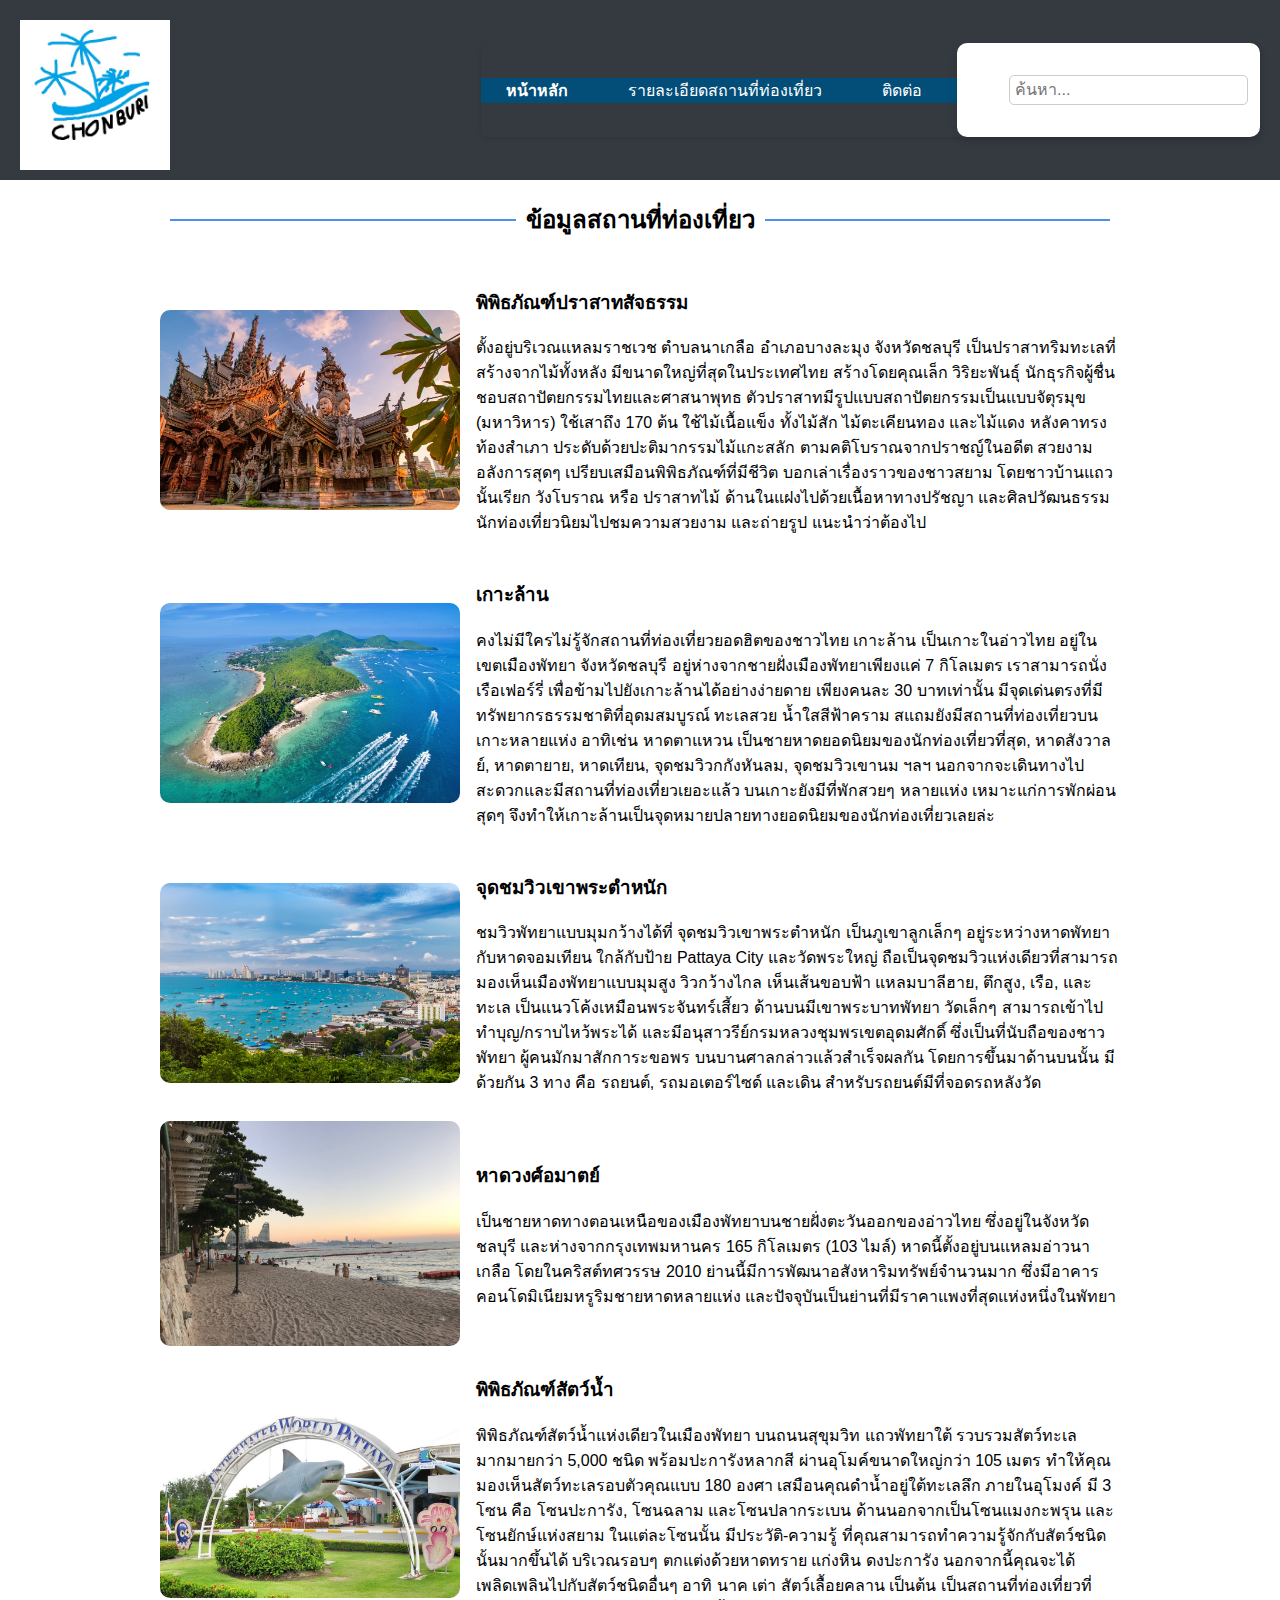
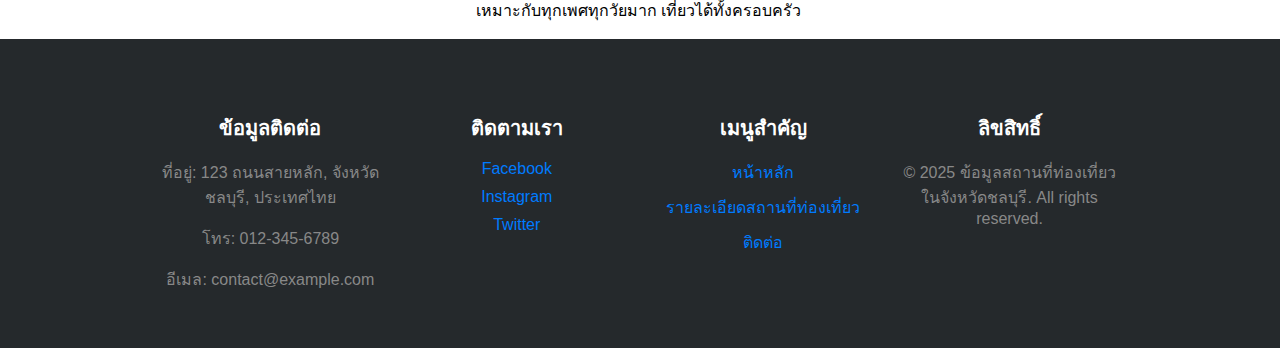
==== commit 4ce61b61: "comment" ====
--- a/attractions.html
+++ b/attractions.html
@@ -9,7 +9,7 @@
 <body>
     <header class="header">
         <div class="logo">
-            <img src="images/sss.jpg" alt="logo website" />
+            <img src="images/logog.jpg" alt="logo website" />
         </div>
         <nav class="menu">
             <!-- Hamburger Button for mobile -->
